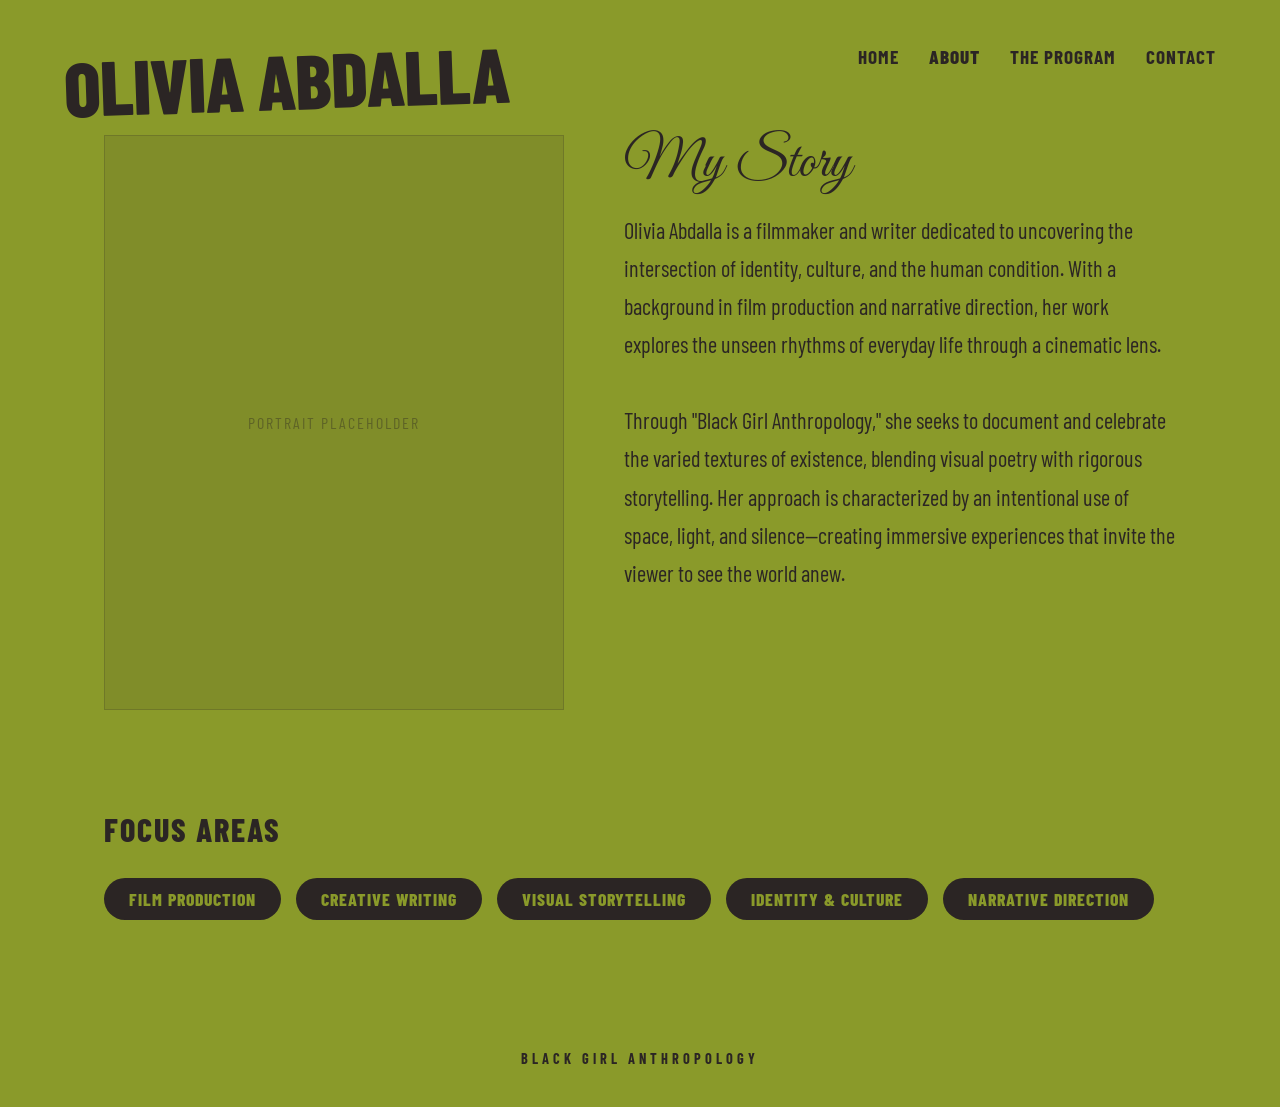
==== about.html @ fd3df8e2 "Update project: added about, contact, and program pages; updated index and styles" ====
<!DOCTYPE html>
<html lang="en">

<head>
    <meta charset="UTF-8">
    <meta name="viewport" content="width=device-width, initial-scale=1.0">
    <title>About • Olivia Abdalla</title>
    <link rel="stylesheet" href="style.css">
    <link
        href="https://fonts.googleapis.com/css2?family=Barlow+Condensed:wght@400;700;800&family=Great+Vibes&display=swap"
        rel="stylesheet">
</head>

<body class="about-page">
    <header>
        <div class="hamburger" id="hamburgerMenu">
            <span></span>
            <span></span>
            <span></span>
        </div>
        <div class="main-title" style="top: 5%; left: 5%;">
            <a href="index.html" style="text-decoration: none; color: inherit;">Olivia Abdalla</a>
        </div>
        <nav class="main-nav" id="navMenu">
            <a href="index.html">Home</a>
            <a href="about.html" class="active">About</a>
            <a href="program.html">The Program</a>
            <a href="contact.html">Contact</a>
        </nav>
    </header>

    <main class="about-container">
        <!-- Side-by-Side Intro Section -->
        <section class="about-intro">
            <!-- Single Photo Section -->
            <div class="photo-single">
                <div class="photo-placeholder">Portrait Placeholder</div>
            </div>

            <!-- Story Section -->
            <div class="story-section">
                <div class="heading-cursive">My Story</div>
                <div class="bio-text">
                    Olivia Abdalla is a filmmaker and writer dedicated to uncovering the intersection of identity,
                    culture, and the human condition. With a background in film production and narrative direction, her
                    work explores the unseen rhythms of everyday life through a cinematic lens.
                    <br><br>
                    Through "Black Girl Anthropology," she seeks to document and celebrate the varied textures of
                    existence, blending visual poetry with rigorous storytelling. Her approach is characterized by an
                    intentional use of space, light, and silence—creating immersive experiences that invite the viewer
                    to see the world anew.
                </div>
            </div>
        </section>

        <!-- Focus Areas -->
        <section class="focus-section">
            <h2>Focus Areas</h2>
            <div class="focus-grid">
                <span class="focus-tag">Film Production</span>
                <span class="focus-tag">Creative Writing</span>
                <span class="focus-tag">Visual Storytelling</span>
                <span class="focus-tag">Identity & Culture</span>
                <span class="focus-tag">Narrative Direction</span>
            </div>
        </section>
    </main>

    <footer style="position: relative; padding: 40px 0; text-align: center;">
        <div class="bottom-signature" style="position: relative; opacity: 1;">
            Black Girl Anthropology
        </div>
    </footer>

    <script>
        const hamburger = document.getElementById('hamburgerMenu');
        const navMenu = document.getElementById('navMenu');

        hamburger.addEventListener('click', () => {
            hamburger.classList.toggle('active');
            navMenu.classList.toggle('active');
        });
    </script>
</body>

</html>
---- style.css ----
* {
    margin: 0;
    padding: 0;
    box-sizing: border-box;
}

body {
    font-family: 'Barlow Condensed', sans-serif;
    background-color: #f7f1e3; /* A lighter background would suit these fonts better if the star image is bright, but original was #000. I will keep #000 if not specified otherwise, but Sykes's work usually has warmer colors. Actually, the user's previous image was yellow. So #000 is for the text container? No, body. */
    background-color: #000;
}

/* HERO SECTION */
.hero {
    position: relative;
    height: 100vh;
    width: 100%;
    overflow: hidden;
    display: flex;
    align-items: center;
    justify-content: center;
    text-align: center;
}

.hero-bg {
    position: absolute;
    top: 0;
    left: 0;
    width: 100%;
    height: 100%;
    /* Replace 'hero-bg.jpg' with the exact name of your uploaded image file */
    background-image: url('hero-bg.png');
    background-size: cover;
    background-position: center;
    background-repeat: no-repeat;
    z-index: 1;
    animation: zoomBg 10s ease-out forwards;
}

.full-screen-layout {
    position: absolute;
    top: 0;
    left: 0;
    width: 100%;
    height: 100%;
    z-index: 3;
    pointer-events: none;
    opacity: 0;
    animation: fadeInText 2s ease-out 0.5s forwards;
}

.layout-item {
    position: absolute;
    color: #000;
    /* Original poster uses dark text */
    pointer-events: auto;
    /* Allows editing */
    font-size: 0.95rem;
    line-height: 1.3;
    max-width: 200px;
    /* Kept narrow like the original circular patches */
}

/* Base text is slightly smaller, bolder */
.layout-item p {
    font-family: 'Barlow Condensed', sans-serif;
    font-weight: 700;
    margin: 0;
}

.heading-cursive {
    font-family: 'Great Vibes', cursive;
    font-size: 2.2rem;
    margin-bottom: 2px;
    font-weight: 400;
    line-height: 1;
}

.main-title {
    position: absolute;
    top: 3%;
    left: 4%;
    transform: rotate(-2deg);
    font-family: 'Barlow Condensed', sans-serif;
    font-weight: 800; /* Bold as requested */
    text-transform: uppercase;
    font-size: clamp(3rem, 6vw, 5rem);
    color: #2b2524;
    pointer-events: auto;
    text-align: left;
    white-space: nowrap;
    letter-spacing: -1px;
    line-height: 0.9;
    z-index: 10;
}

/* Precise positioning mimicking the image */
.top-left {
    top: 16%;
    left: 5%;
    text-align: left;
}

.top-right {
    top: 15%;
    right: 5%;
    text-align: left;
}

.mid-left {
    top: 20%;
    left: 30%;
    text-align: center;
}

.bottom-left {
    bottom: 5%;
    left: 5%;
    text-align: left;
}

.bottom-mid {
    bottom: 8%;
    left: 45%;
    transform: translateX(-50%);
    text-align: center;
}

.bottom-right {
    bottom: 5%;
    right: 5%;
    text-align: left;
}

/* ANIMATIONS */
@keyframes zoomBg {
    0% {
        transform: scale(1.05);
    }

    100% {
        transform: scale(1.1);
    }
}

@keyframes fadeInText {
    0% {
        opacity: 0;
        transform: translateY(20px);
    }

    100% {
        opacity: 1;
        transform: translateY(0);
    }
}

/* Navigation Menu */
.main-nav {
    position: absolute;
    top: 5%;
    right: 5%;
    z-index: 20;
    display: flex;
    gap: 30px;
}

.main-nav a {
    color: #2b2524;
    font-family: 'Barlow Condensed', sans-serif;
    font-weight: 700;
    font-size: 1.2rem;
    text-decoration: none;
    text-transform: uppercase;
    letter-spacing: 1px;
    transition: opacity 0.3s;
}

.main-nav a:hover {
    opacity: 0.6;
}

.main-nav a.active {
    font-weight: 800;
}

/* Hamburger Icon */
.hamburger {
    display: none;
    position: absolute;
    top: 5%;
    right: 5%;
    z-index: 30;
    cursor: pointer;
    flex-direction: column;
    justify-content: space-between;
    width: 30px;
    height: 20px;
}

.hamburger span {
    display: block;
    height: 3px;
    width: 100%;
    background-color: #2b2524;
    border-radius: 3px;
    transition: all 0.3s ease-in-out;
}

.hamburger.active span:nth-child(1) {
    transform: translateY(8.5px) rotate(45deg);
}

.hamburger.active span:nth-child(2) {
    opacity: 0;
}

.hamburger.active span:nth-child(3) {
    transform: translateY(-8.5px) rotate(-45deg);
}

/* Responsive adjustments */
@media (max-width: 768px) {
    .hamburger {
        display: flex;
        /* Show Hamburger */
        top: 4%;
        right: 5%;
    }

    .main-nav {
        display: none;
        /* Hidden by default */
        flex-direction: column;
        top: 10%;
        right: 4%;
        background: rgba(220, 222, 60, 0.95);
        /* matching rough yellow background */
        padding: 20px 30px;
        border-radius: 8px;
        box-shadow: 0 4px 12px rgba(0, 0, 0, 0.2);
        gap: 20px;
        text-align: right;
    }

    .main-nav.active {
        display: flex;
        /* Show when active */
    }

    .main-nav a {
        font-size: 1rem;
    }

    .main-title {
        top: 2%;
        left: 3%;
        font-size: 2.2rem;
    }

    .layout-item {
        max-width: 130px;
        font-size: 0.75rem;
        line-height: 1.2;
    }

    .heading-cursive {
        font-size: 1.1rem;
    }

    /* Bring pieces slightly inward and down to avoid overlap on tall screens */
    .top-left {
        top: 12%;
        left: 3%;
    }

    .top-right {
        top: 12%;
        right: 3%;
        text-align: right;
    }

    .mid-left {
        top: 50%;
        left: 2%;
        text-align: left;
        /* Shift alignment so it doesn't cross into the middle star as much */
    }

    .bottom-left {
        bottom: 0.5%;
        left: 3%;
    }

    .bottom-mid {
        bottom: 3%;
        left: 50%;
        transform: translateX(-50%);
        width: 100%;
    }

    .bottom-right {
        bottom: 10%;
        right: 3%;
        text-align: right;
    }
}

/* ABOUT PAGE STYLES */
.about-page {
    background-color: #8a9a2a; /* Olive green */
    color: #2b2524;
    min-height: 100vh;
    padding: 0;
    overflow-x: hidden;
}

.about-page .main-nav a, 
.about-page .main-title {
    color: #2b2524;
}

.about-container {
    max-width: 1200px;
    margin: 0 auto;
    padding: 15vh 5% 10vh;
    display: flex;
    flex-direction: column;
    gap: 100px;
}

/* Side-by-Side Intro */
.about-intro {
    display: grid;
    grid-template-columns: 1fr 1.2fr;
    gap: 60px;
    align-items: start;
}

/* Single Photo Styling */
.photo-single {
    width: 100%;
}

.photo-single .photo-placeholder {
    aspect-ratio: 4/5;
    background-color: rgba(43, 37, 36, 0.1);
    border: 1px solid rgba(43, 37, 36, 0.2);
    display: flex;
    align-items: center;
    justify-content: center;
    color: rgba(43, 37, 36, 0.4);
    font-family: 'Barlow Condensed', sans-serif;
    text-transform: uppercase;
    letter-spacing: 2px;
    width: 100%;
}

/* Story Section */
.story-section {
    width: 100%;
}

.story-section .heading-cursive {
    text-align: left;
    margin-bottom: 20px;
    font-size: 3.5rem;
}

.bio-text {
    font-family: 'Barlow Condensed', sans-serif;
    font-size: 1.4rem;
    line-height: 1.7;
    font-weight: 400;
    text-align: left;
}

/* Focus Areas */
.focus-section h2 {
    font-family: 'Barlow Condensed', sans-serif;
    font-weight: 800;
    text-transform: uppercase;
    font-size: 2rem;
    margin-bottom: 30px;
    letter-spacing: 2px;
}

.focus-grid {
    display: flex;
    flex-wrap: wrap;
    gap: 15px;
}

.focus-tag {
    font-family: 'Barlow Condensed', sans-serif;
    font-weight: 800;
    text-transform: uppercase;
    font-size: 1.1rem;
    background-color: #2b2524;
    color: #8a9a2a;
    padding: 10px 25px;
    border-radius: 50px;
    letter-spacing: 1px;
}

@media (max-width: 992px) {
    .about-intro {
        grid-template-columns: 1fr;
        gap: 40px;
    }
    
    .photo-single {
        max-width: 500px;
    }
}

@media (max-width: 768px) {
    .about-container {
        padding: 12vh 5% 5vh;
        gap: 60px;
    }
    
    .story-section .heading-cursive {
        font-size: 2.8rem;
    }
    
    .bio-text {
        font-size: 1.2rem;
    }
}

.bottom-signature {
    position: absolute;
    bottom: 2%;
    left: 50%;
    transform: translateX(-50%);
    font-family: 'Barlow Condensed', sans-serif;
    font-weight: 700;
    text-transform: uppercase;
    letter-spacing: 4px;
    font-size: 0.9rem;
    color: #2b2524;
    z-index: 5;
    opacity: 0.8;
}

/* CONTACT PAGE STYLES */
.contact-page {
    /* transition: cream/beige to mint/sage green */
    background: linear-gradient(180deg, #e8e0c8 0%, #8fad8f 100%);
    min-height: 100vh;
    padding: 0;
    overflow-x: hidden;
    display: flex;
    align-items: center;
    justify-content: center;
}

.contact-page .main-nav a,
.contact-page .hamburger span {
    color: #2b2524;
}

/* We want the main-title and nav to be absolute so they don't break flex centering */
.contact-page .main-title,
.contact-page .main-nav,
.contact-page .hamburger {
    position: absolute;
}

.typewriter-container {
    position: relative;
    width: 450px;
    max-width: 90vw;
    margin-top: 15vh;
    z-index: 5;
    display: flex;
    flex-direction: column;
    align-items: center;
}

.paper-roll-top {
    width: 100%;
    height: 40px;
    background: #1a1a1a;
    border-radius: 6px 6px 0 0;
    box-shadow: 0 10px 20px rgba(0,0,0,0.4), inset 0 -4px 10px rgba(0,0,0,0.5), inset 0 2px 5px rgba(255,255,255,0.1);
    position: relative;
    z-index: 10;
}

.roll-texture {
    position: absolute;
    top: 50%; left: -15px; right: -15px;
    height: 16px;
    transform: translateY(-50%);
    background: linear-gradient(90deg, #0d0d0d 0%, #1f1f1f 5%, #1f1f1f 95%, #0d0d0d 100%);
    border-radius: 8px;
    box-shadow: 0 4px 8px rgba(0,0,0,0.5);
}

.paper-sheet {
    width: 92%;
    background: #121212;
    height: 0;
    overflow: hidden;
    box-shadow: 0 25px 50px rgba(0,0,0,0.5);
    border-radius: 0 0 4px 4px;
    transition: height 2s cubic-bezier(0.25, 1, 0.5, 1);
    position: relative;
    /* Subtle horizontal lines imitating typewriter paper guides or slight texture */
    background-image: repeating-linear-gradient(rgba(255,255,255,0.05) 0px, rgba(255,255,255,0.05) 1px, transparent 1px, transparent 45px);
    background-position: 0 40px;
}

.paper-sheet.unfurled {
    height: 380px;
}

.typed-content {
    padding: 60px 40px;
    display: flex;
    flex-direction: column;
    gap: 40px;
    align-items: flex-start;
}

.typed-line {
    font-family: 'Barlow Condensed', sans-serif;
    font-size: 2.5rem;
    font-weight: 700;
    text-transform: uppercase;
    letter-spacing: 2.5px;
    color: #ffffff;
    text-decoration: none;
    position: relative;
    display: inline-block;
    border-bottom: 2px solid transparent;
    opacity: 0.95; /* slight ink fade */
    line-height: 1.1;
}

.typed-line.typing::after {
    content: '|';
    position: absolute;
    right: -15px;
    color: #ffffff;
    animation: blink 0.8s infinite;
}

@keyframes blink {
    0%, 100% { opacity: 1; }
    50% { opacity: 0; }
}

.typed-line.finished {
    border-bottom: 2px solid #ffffff;
    transition: color 0.3s, border-color 0.3s;
}

.typed-line.finished:hover {
    color: #8fad8f;
    border-color: #8fad8f;
}

.sound-toggle {
    position: absolute;
    top: -50px;
    right: 0;
    background: none;
    border: 2px solid rgba(43, 37, 36, 0.2);
    border-radius: 20px;
    padding: 6px 15px;
    font-family: 'Barlow Condensed', sans-serif;
    font-size: 1rem;
    font-weight: 700;
    color: #2b2524;
    cursor: pointer;
    text-transform: uppercase;
    letter-spacing: 1px;
    opacity: 0.7;
    transition: all 0.3s;
}

.sound-toggle:hover {
    opacity: 1;
    border-color: rgba(43, 37, 36, 0.5);
    background: rgba(43, 37, 36, 0.05);
}
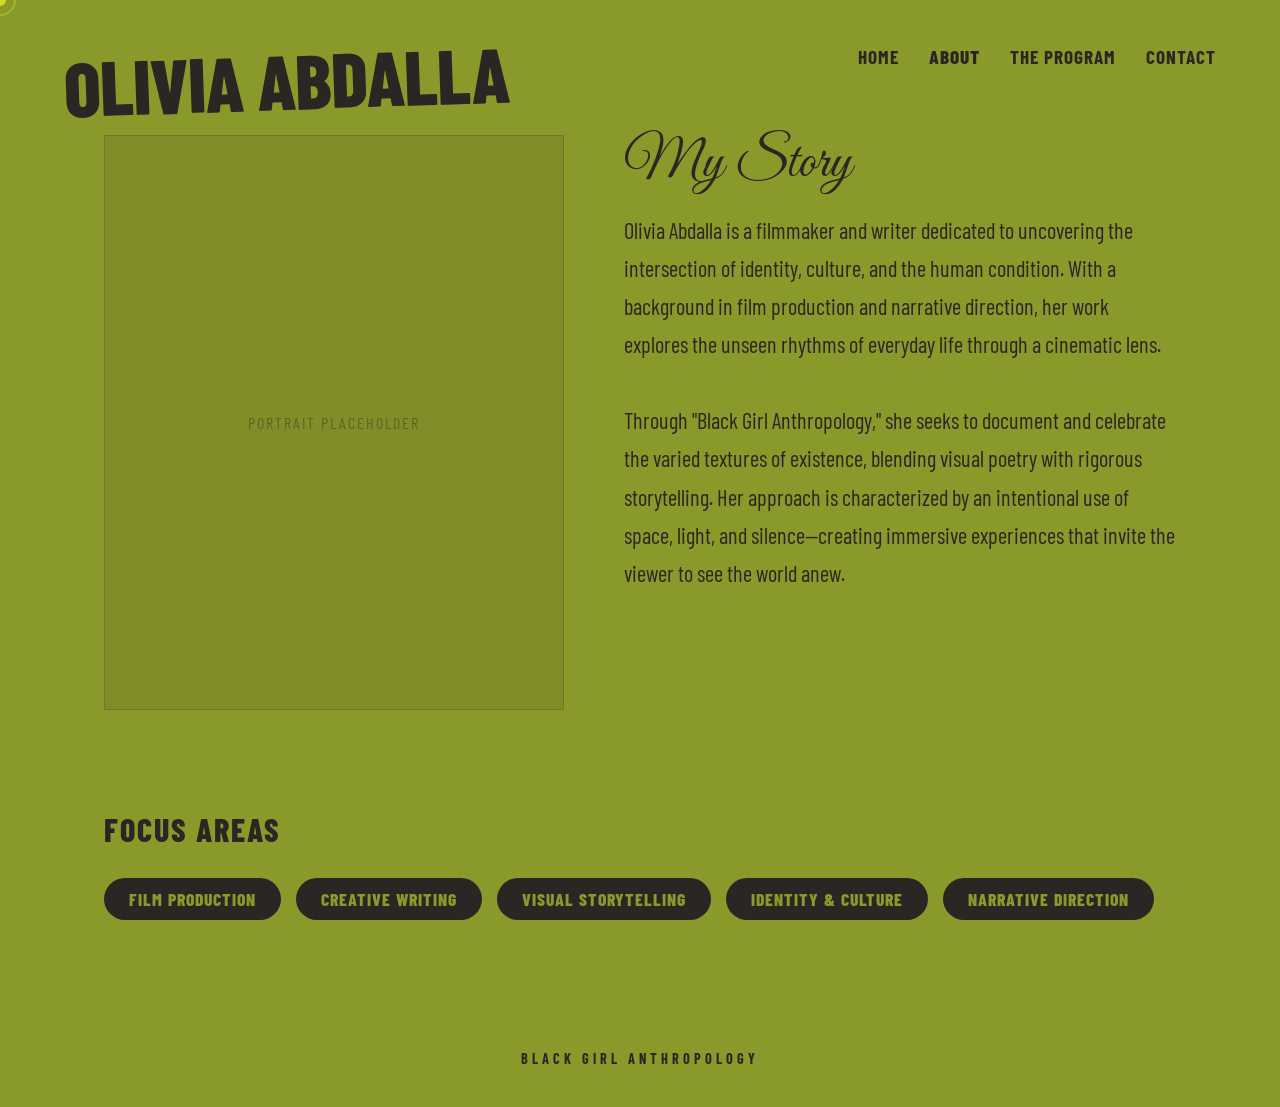
==== commit 133fe9d6: "Add custom chartreuse cursor to all pages" ====
--- a/about.html
+++ b/about.html
@@ -9,9 +9,130 @@
     <link
         href="https://fonts.googleapis.com/css2?family=Barlow+Condensed:wght@400;700;800&family=Great+Vibes&display=swap"
         rel="stylesheet">
+    <style>
+        /* Loading Screen */
+        .loading-screen {
+            position: fixed;
+            top: 0;
+            left: 0;
+            width: 100vw;
+            height: 100vh;
+            background-color: #d4d925;
+            z-index: 9999;
+            display: flex;
+            align-items: center;
+            justify-content: center;
+            opacity: 0;
+            visibility: hidden;
+            transition: opacity 0.8s ease, visibility 0.8s;
+        }
+        .loading-screen.visible {
+            opacity: 1;
+            visibility: visible;
+        }
+        .loading-text {
+            font-family: 'Great Vibes', cursive;
+            font-size: 8rem;
+            color: #2b2524;
+            transform: scale(0.9);
+            transition: transform 1.3s ease;
+        }
+        .loading-screen.visible .loading-text {
+            transform: scale(1);
+        }
+
+        /* Page Transition Overlay */
+        .page-transition-overlay {
+            position: fixed;
+            top: 0;
+            left: 0;
+            width: 100vw;
+            height: 100vh;
+            background-color: #2b2524;
+            z-index: 9000;
+            opacity: 0;
+            visibility: hidden;
+            transition: opacity 0.4s ease, visibility 0.4s;
+            pointer-events: none;
+        }
+
+        .page-transition-overlay.active {
+            opacity: 1;
+            visibility: visible;
+            pointer-events: all;
+        }
+
+        body {
+            opacity: 0;
+            transition: opacity 0.4s ease;
+        }
+
+        body.loaded {
+            opacity: 1;
+        }
+
+        /* Custom Cursor */
+        * {
+            cursor: none !important;
+        }
+
+        .custom-cursor {
+            position: fixed;
+            top: 0;
+            left: 0;
+            width: 12px;
+            height: 12px;
+            background-color: #d4d925;
+            border-radius: 50%;
+            pointer-events: none;
+            z-index: 10000;
+            transform: translate(-50%, -50%);
+            transition: transform 0.1s ease;
+        }
+
+        .cursor-follower {
+            position: fixed;
+            top: 0;
+            left: 0;
+            width: 32px;
+            height: 32px;
+            border: 2px solid #d4d925;
+            border-radius: 50%;
+            opacity: 0.4;
+            pointer-events: none;
+            z-index: 9999;
+            transform: translate(-50%, -50%);
+            transition: width 0.3s ease, height 0.3s ease, opacity 0.3s ease;
+        }
+
+        .custom-cursor.hover {
+            transform: translate(-50%, -50%) scale(1.5);
+        }
+
+        .cursor-follower.hover {
+            width: 48px;
+            height: 48px;
+            opacity: 0.6;
+        }
+
+        @media (max-width: 1024px) {
+            .custom-cursor, .cursor-follower {
+                display: none;
+            }
+            * {
+                cursor: auto !important;
+            }
+        }
+    </style>
 </head>
 
 <body class="about-page">
+    <div id="loadingScreen" class="loading-screen">
+        <div class="loading-text">liv</div>
+    </div>
+    <div id="transitionOverlay" class="page-transition-overlay"></div>
+    <div class="custom-cursor" id="cursor"></div>
+    <div class="cursor-follower" id="follower"></div>
     <header>
         <div class="hamburger" id="hamburgerMenu">
             <span></span>
@@ -80,6 +201,77 @@
             hamburger.classList.toggle('active');
             navMenu.classList.toggle('active');
         });
+
+        // Loading Screen & Transitions
+        window.addEventListener('DOMContentLoaded', () => {
+            const loadingScreen = document.getElementById('loadingScreen');
+            const transitionOverlay = document.getElementById('transitionOverlay');
+
+            // Handle Initial Fade-In
+            document.body.classList.add('loaded');
+
+            if (loadingScreen && !sessionStorage.getItem('hasSeenLoading')) {
+                loadingScreen.classList.add('visible');
+                setTimeout(() => {
+                    loadingScreen.classList.remove('visible');
+                    setTimeout(() => {
+                        loadingScreen.remove();
+                    }, 800);
+                    sessionStorage.setItem('hasSeenLoading', 'true');
+                }, 1300);
+            } else if (loadingScreen) {
+                loadingScreen.remove();
+            }
+
+            // Handle Page Transitions
+            const links = document.querySelectorAll('a');
+            links.forEach(link => {
+                const href = link.getAttribute('href');
+                if (href && !href.startsWith('http') && !href.startsWith('mailto:') && !href.startsWith('#') && !link.hasAttribute('target')) {
+                    link.addEventListener('click', (e) => {
+                        e.preventDefault();
+                        transitionOverlay.classList.add('active');
+                        setTimeout(() => {
+                            window.location.href = href;
+                        }, 400);
+                    });
+                }
+            });
+
+            // Custom Cursor Logic
+            const cursor = document.getElementById('cursor');
+            const follower = document.getElementById('follower');
+            let mouseX = 0, mouseY = 0;
+            let followerX = 0, followerY = 0;
+
+            window.addEventListener('mousemove', (e) => {
+                mouseX = e.clientX;
+                mouseY = e.clientY;
+                cursor.style.left = mouseX + 'px';
+                cursor.style.top = mouseY + 'px';
+            });
+
+            const render = () => {
+                followerX += (mouseX - followerX) * 0.15;
+                followerY += (mouseY - followerY) * 0.15;
+                follower.style.left = followerX + 'px';
+                follower.style.top = followerY + 'px';
+                requestAnimationFrame(render);
+            };
+            render();
+
+            const hoverables = document.querySelectorAll('a, button, .file-tab, .folder-front, .folder-back, [contenteditable="true"]');
+            hoverables.forEach(el => {
+                el.addEventListener('mouseenter', () => {
+                    cursor.classList.add('hover');
+                    follower.classList.add('hover');
+                });
+                el.addEventListener('mouseleave', () => {
+                    cursor.classList.remove('hover');
+                    follower.classList.remove('hover');
+                });
+            });
+        });
     </script>
 </body>
 
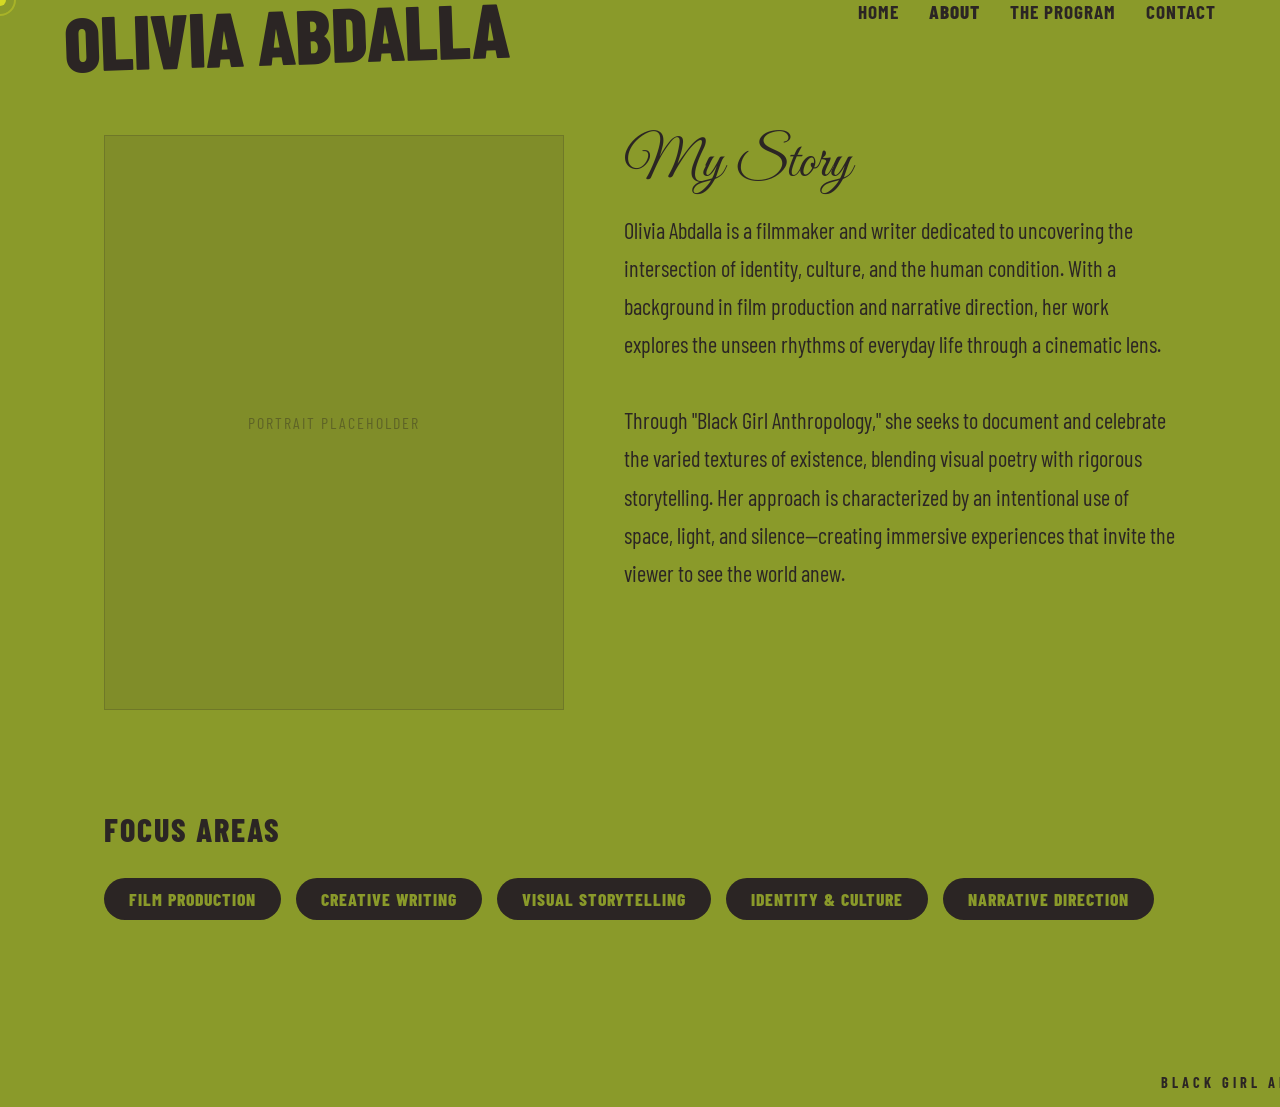
==== commit acb35689: "Add scroll reveal animations site-wide" ====
--- a/about.html
+++ b/about.html
@@ -123,6 +123,18 @@
                 cursor: auto !important;
             }
         }
+
+        /* Scroll Reveal Animation */
+        .reveal {
+            opacity: 0;
+            transform: translateY(24px);
+            transition: opacity 0.7s ease-out, transform 0.7s ease-out;
+        }
+
+        .reveal.revealed {
+            opacity: 1;
+            transform: translateY(0);
+        }
     </style>
 </head>
 
@@ -133,7 +145,7 @@
     <div id="transitionOverlay" class="page-transition-overlay"></div>
     <div class="custom-cursor" id="cursor"></div>
     <div class="cursor-follower" id="follower"></div>
-    <header>
+    <header class="reveal">
         <div class="hamburger" id="hamburgerMenu">
             <span></span>
             <span></span>
@@ -154,12 +166,12 @@
         <!-- Side-by-Side Intro Section -->
         <section class="about-intro">
             <!-- Single Photo Section -->
-            <div class="photo-single">
+            <div class="photo-single reveal">
                 <div class="photo-placeholder">Portrait Placeholder</div>
             </div>
 
             <!-- Story Section -->
-            <div class="story-section">
+            <div class="story-section reveal">
                 <div class="heading-cursive">My Story</div>
                 <div class="bio-text">
                     Olivia Abdalla is a filmmaker and writer dedicated to uncovering the intersection of identity,
@@ -175,7 +187,7 @@
         </section>
 
         <!-- Focus Areas -->
-        <section class="focus-section">
+        <section class="focus-section reveal">
             <h2>Focus Areas</h2>
             <div class="focus-grid">
                 <span class="focus-tag">Film Production</span>
@@ -188,7 +200,7 @@
     </main>
 
     <footer style="position: relative; padding: 40px 0; text-align: center;">
-        <div class="bottom-signature" style="position: relative; opacity: 1;">
+        <div class="bottom-signature reveal" style="position: relative; opacity: 1;">
             Black Girl Anthropology
         </div>
     </footer>
@@ -271,6 +283,28 @@
                     follower.classList.remove('hover');
                 });
             });
+
+            // Scroll Reveal Logic
+            const observerOptions = {
+                threshold: 0.1,
+                rootMargin: '0px 0px -50px 0px'
+            };
+
+            const observer = new IntersectionObserver((entries) => {
+                let delay = 0;
+                entries.forEach((entry) => {
+                    if (entry.isIntersecting) {
+                        setTimeout(() => {
+                            entry.target.classList.add('revealed');
+                        }, delay);
+                        delay += 100;
+                        observer.unobserve(entry.target);
+                    }
+                });
+            }, observerOptions);
+
+            const revealElements = document.querySelectorAll('.reveal');
+            revealElements.forEach((el) => observer.observe(el));
         });
     </script>
 </body>
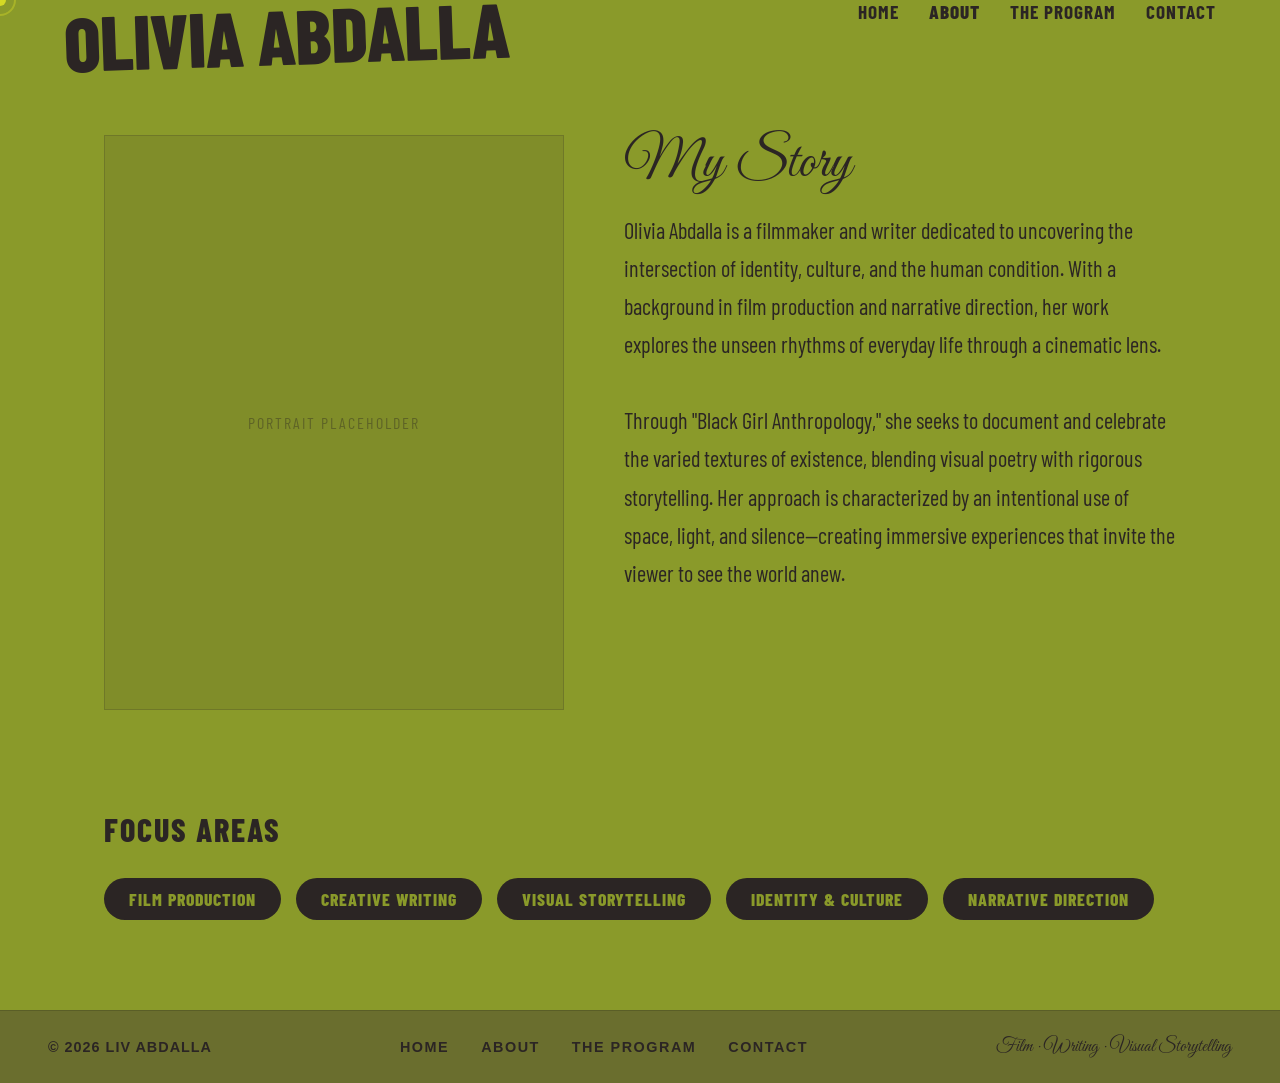
==== commit cf13d6f9: "Add consistent footer to all pages" ====
--- a/about.html
+++ b/about.html
@@ -135,6 +135,63 @@
             opacity: 1;
             transform: translateY(0);
         }
+
+        /* Common Footer Styles */
+        .site-footer {
+            padding: 1.5rem 3rem;
+            border-top: 0.5px solid rgba(0,0,0,0.15);
+            display: flex;
+            justify-content: space-between;
+            align-items: center;
+            font-family: 'Barlow Condensed', sans-serif;
+            color: #2b2524;
+            position: relative;
+            z-index: 10;
+        }
+
+        .footer-left {
+            font-weight: 600;
+            text-transform: uppercase;
+            font-size: 0.9rem;
+            letter-spacing: 1px;
+        }
+
+        .footer-center {
+            display: flex;
+            gap: 2rem;
+        }
+
+        .footer-center a {
+            text-decoration: none;
+            color: #2b2524;
+            font-weight: 600;
+            text-transform: uppercase;
+            font-size: 0.9rem;
+            letter-spacing: 1.5px;
+            transition: opacity 0.3s;
+        }
+
+        .footer-center a:hover {
+            opacity: 0.6;
+        }
+
+        .footer-right {
+            font-family: 'Great Vibes', cursive;
+            font-size: 1.2rem;
+        }
+
+        @media (max-width: 768px) {
+            .site-footer {
+                flex-direction: column;
+                gap: 1.5rem;
+                padding: 2rem 1.5rem;
+                text-align: center;
+            }
+            .footer-center {
+                flex-direction: column;
+                gap: 1rem;
+            }
+        }
     </style>
 </head>
 
@@ -199,10 +256,15 @@
         </section>
     </main>
 
-    <footer style="position: relative; padding: 40px 0; text-align: center;">
-        <div class="bottom-signature reveal" style="position: relative; opacity: 1;">
-            Black Girl Anthropology
+    <footer class="site-footer reveal" style="background-color: #6a6e2e;">
+        <div class="footer-left">© 2026 Liv Abdalla</div>
+        <div class="footer-center">
+            <a href="index.html">Home</a>
+            <a href="about.html">About</a>
+            <a href="program.html">The Program</a>
+            <a href="contact.html">Contact</a>
         </div>
+        <div class="footer-right">Film · Writing · Visual Storytelling</div>
     </footer>
 
     <script>
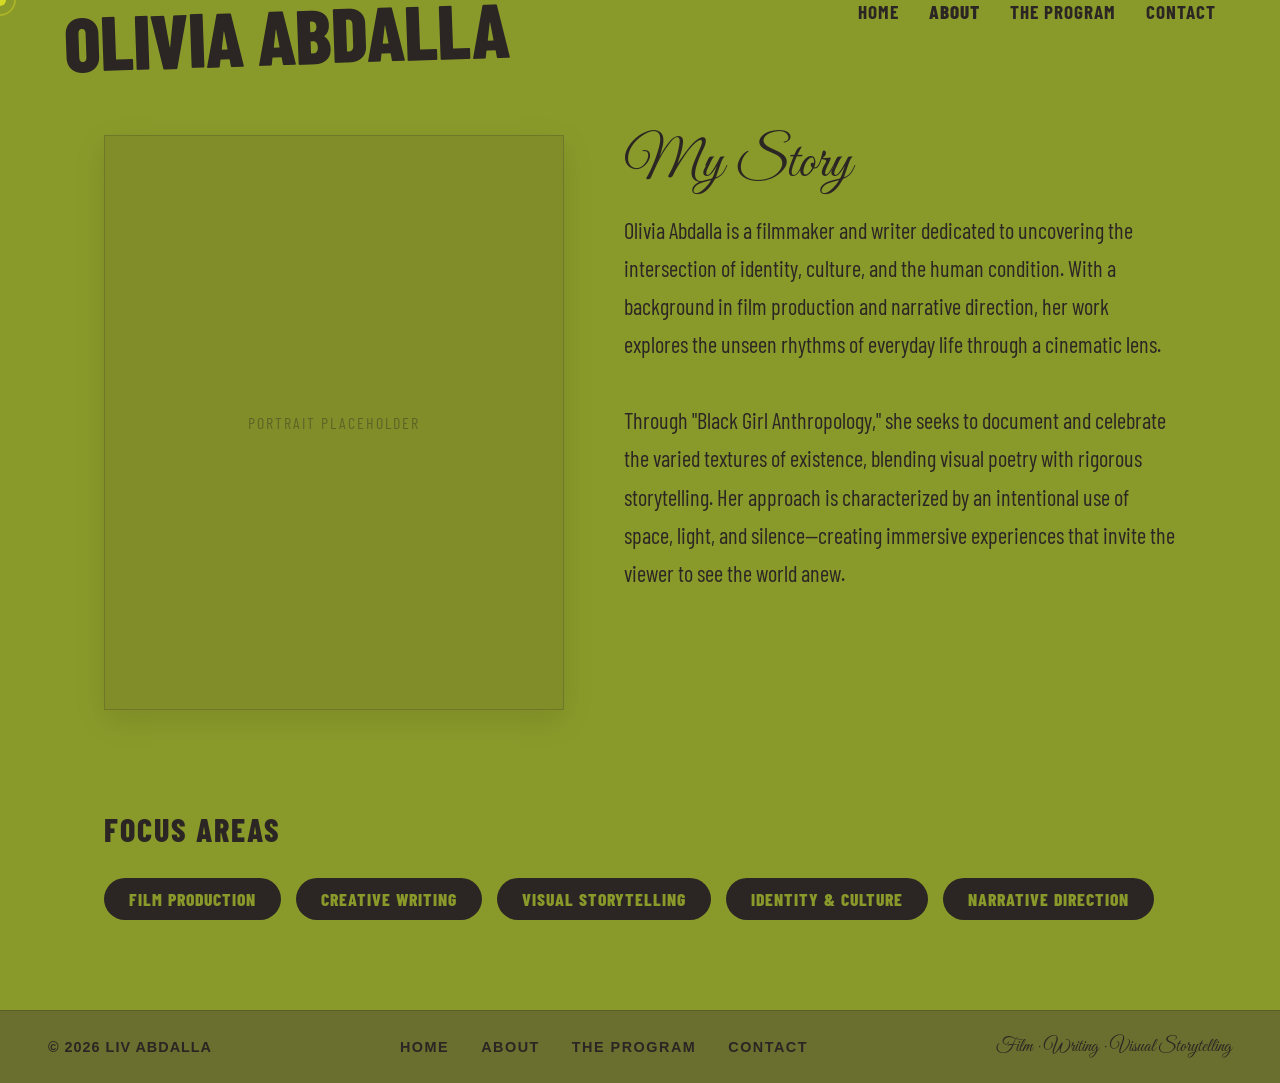
==== commit 26c96986: "Add 3D tilt effect and glare to About page photo" ====
--- a/about.html
+++ b/about.html
@@ -60,6 +60,74 @@
             opacity: 1;
             visibility: visible;
             pointer-events: all;
+            display: flex;
+            align-items: center;
+            justify-content: center;
+        }
+
+        .transition-text {
+            font-family: 'Barlow Condensed', sans-serif;
+            font-weight: 800;
+            font-size: 4rem;
+            color: white;
+            text-transform: uppercase;
+            position: relative;
+            display: none;
+        }
+
+        .page-transition-overlay.active .transition-text {
+            display: block;
+            animation: glitch-skew 0.4s cubic-bezier(0.25, 0.46, 0.45, 0.94) infinite;
+        }
+
+        .transition-text::before,
+        .transition-text::after {
+            content: "Olivia Abdalla";
+            position: absolute;
+            top: 0;
+            left: 0;
+            width: 100%;
+            height: 100%;
+            opacity: 0.8;
+        }
+
+        .transition-text::before {
+            color: rgba(255, 0, 0, 0.7);
+            z-index: -1;
+            animation: glitch-anim 0.4s cubic-bezier(0.25, 0.46, 0.45, 0.94) both infinite;
+        }
+
+        .transition-text::after {
+            color: rgba(0, 255, 255, 0.7);
+            z-index: -2;
+            animation: glitch-anim2 0.4s cubic-bezier(0.25, 0.46, 0.45, 0.94) reverse both infinite;
+        }
+
+        @keyframes glitch-anim {
+            0% { transform: translate(0); }
+            20% { transform: translate(-3px, 2px); }
+            40% { transform: translate(-3px, -2px); }
+            60% { transform: translate(3px, 2px); }
+            80% { transform: translate(3px, -2px); }
+            100% { transform: translate(0); }
+        }
+
+        @keyframes glitch-anim2 {
+            0% { transform: translate(0); }
+            20% { transform: translate(3px, -2px); }
+            40% { transform: translate(3px, 2px); }
+            60% { transform: translate(-3px, -2px); }
+            80% { transform: translate(-3px, 2px); }
+            100% { transform: translate(0); }
+        }
+
+        @keyframes glitch-skew {
+            0% { transform: skew(0deg); }
+            20% { transform: skew(2deg); }
+            40% { transform: skew(-3deg); }
+            60% { transform: skew(1deg); }
+            80% { transform: skew(-1deg); }
+            100% { transform: skew(0deg); }
         }
 
         body {
@@ -199,7 +267,9 @@
     <div id="loadingScreen" class="loading-screen">
         <div class="loading-text">liv</div>
     </div>
-    <div id="transitionOverlay" class="page-transition-overlay"></div>
+    <div id="transitionOverlay" class="page-transition-overlay">
+        <div class="transition-text">Olivia Abdalla</div>
+    </div>
     <div class="custom-cursor" id="cursor"></div>
     <div class="cursor-follower" id="follower"></div>
     <header class="reveal">
@@ -224,7 +294,12 @@
         <section class="about-intro">
             <!-- Single Photo Section -->
             <div class="photo-single reveal">
-                <div class="photo-placeholder">Portrait Placeholder</div>
+                <div class="photo-tilt-wrapper">
+                    <div class="photo-placeholder" id="tiltPhoto">
+                        <div class="photo-glare"></div>
+                        Portrait Placeholder
+                    </div>
+                </div>
             </div>
 
             <!-- Story Section -->
@@ -367,6 +442,34 @@
 
             const revealElements = document.querySelectorAll('.reveal');
             revealElements.forEach((el) => observer.observe(el));
+
+            // 3D Photo Tilt Logic
+            const tiltPhoto = document.getElementById('tiltPhoto');
+            if (tiltPhoto) {
+                tiltPhoto.addEventListener('mousemove', (e) => {
+                    const rect = tiltPhoto.getBoundingClientRect();
+                    const x = e.clientX - rect.left;
+                    const y = e.clientY - rect.top;
+                    
+                    const centerX = rect.width / 2;
+                    const centerY = rect.height / 2;
+                    
+                    const rotateX = ((y - centerY) / centerY) * -15; // Max 15deg
+                    const rotateY = ((x - centerX) / centerX) * 15; // Max 15deg
+                    
+                    tiltPhoto.style.transform = `rotateX(${rotateX}deg) rotateY(${rotateY}deg) translateZ(20px)`;
+                    
+                    // Update glare position
+                    const glareX = (x / rect.width) * 100;
+                    const glareY = (y / rect.height) * 100;
+                    tiltPhoto.style.setProperty('--glare-x', `${glareX}%`);
+                    tiltPhoto.style.setProperty('--glare-y', `${glareY}%`);
+                });
+
+                tiltPhoto.addEventListener('mouseleave', () => {
+                    tiltPhoto.style.transform = `rotateX(0deg) rotateY(0deg) translateZ(0px)`;
+                });
+            }
         });
     </script>
 </body>
--- a/style.css
+++ b/style.css
@@ -356,6 +356,40 @@
     width: 100%;
 }
 
+.photo-tilt-wrapper {
+    perspective: 1000px;
+    width: 100%;
+    height: 100%;
+}
+
+.photo-placeholder {
+    transition: transform 0.6s cubic-bezier(0.23, 1, 0.32, 1), box-shadow 0.6s cubic-bezier(0.23, 1, 0.32, 1);
+    transform-style: preserve-3d;
+    position: relative;
+    box-shadow: 0 10px 30px rgba(0, 0, 0, 0.1);
+}
+
+.photo-placeholder:hover {
+    box-shadow: 0 20px 50px rgba(0, 0, 0, 0.2);
+}
+
+.photo-glare {
+    position: absolute;
+    top: 0;
+    left: 0;
+    width: 100%;
+    height: 100%;
+    pointer-events: none;
+    z-index: 10;
+    background: radial-gradient(circle at var(--glare-x, 50%) var(--glare-y, 50%), rgba(255, 255, 255, 0.25), transparent 60%);
+    opacity: 0;
+    transition: opacity 0.3s ease;
+}
+
+.photo-placeholder:hover .photo-glare {
+    opacity: 1;
+}
+
 /* Story Section */
 .story-section {
     width: 100%;
